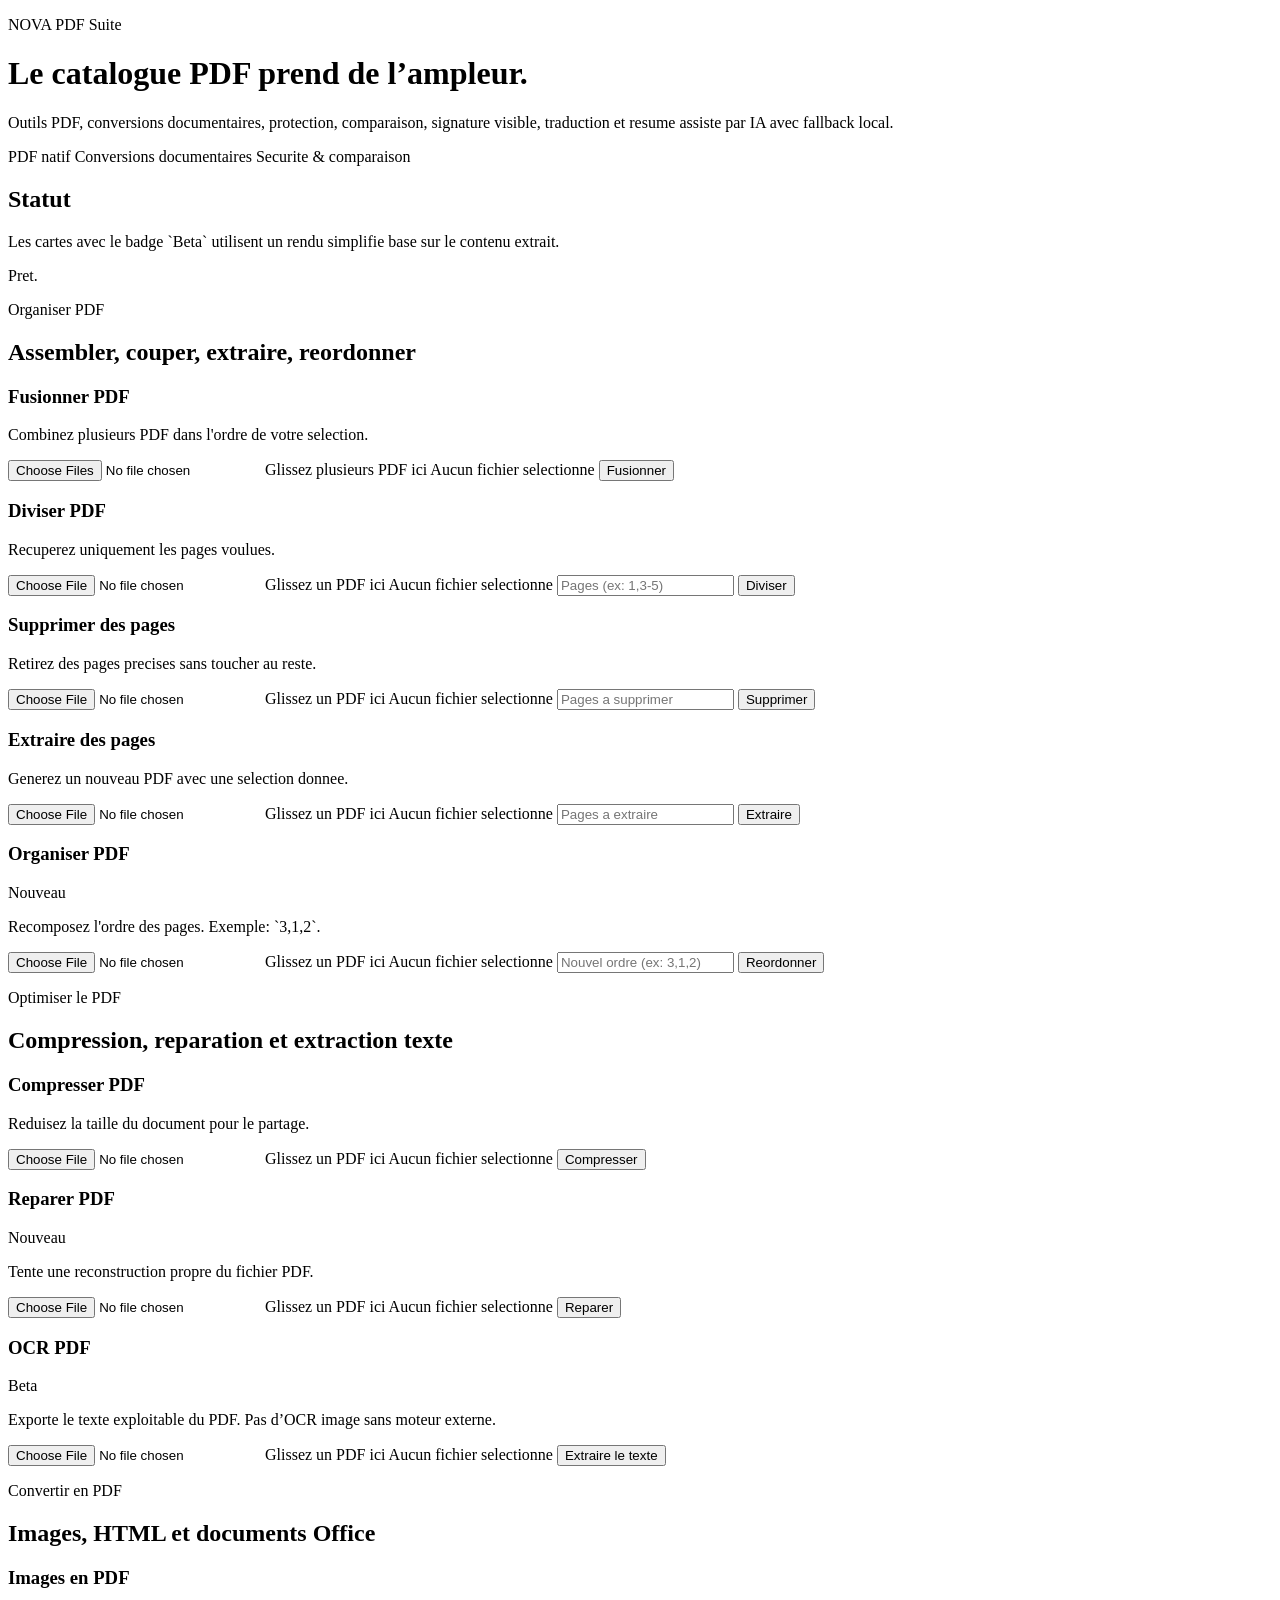
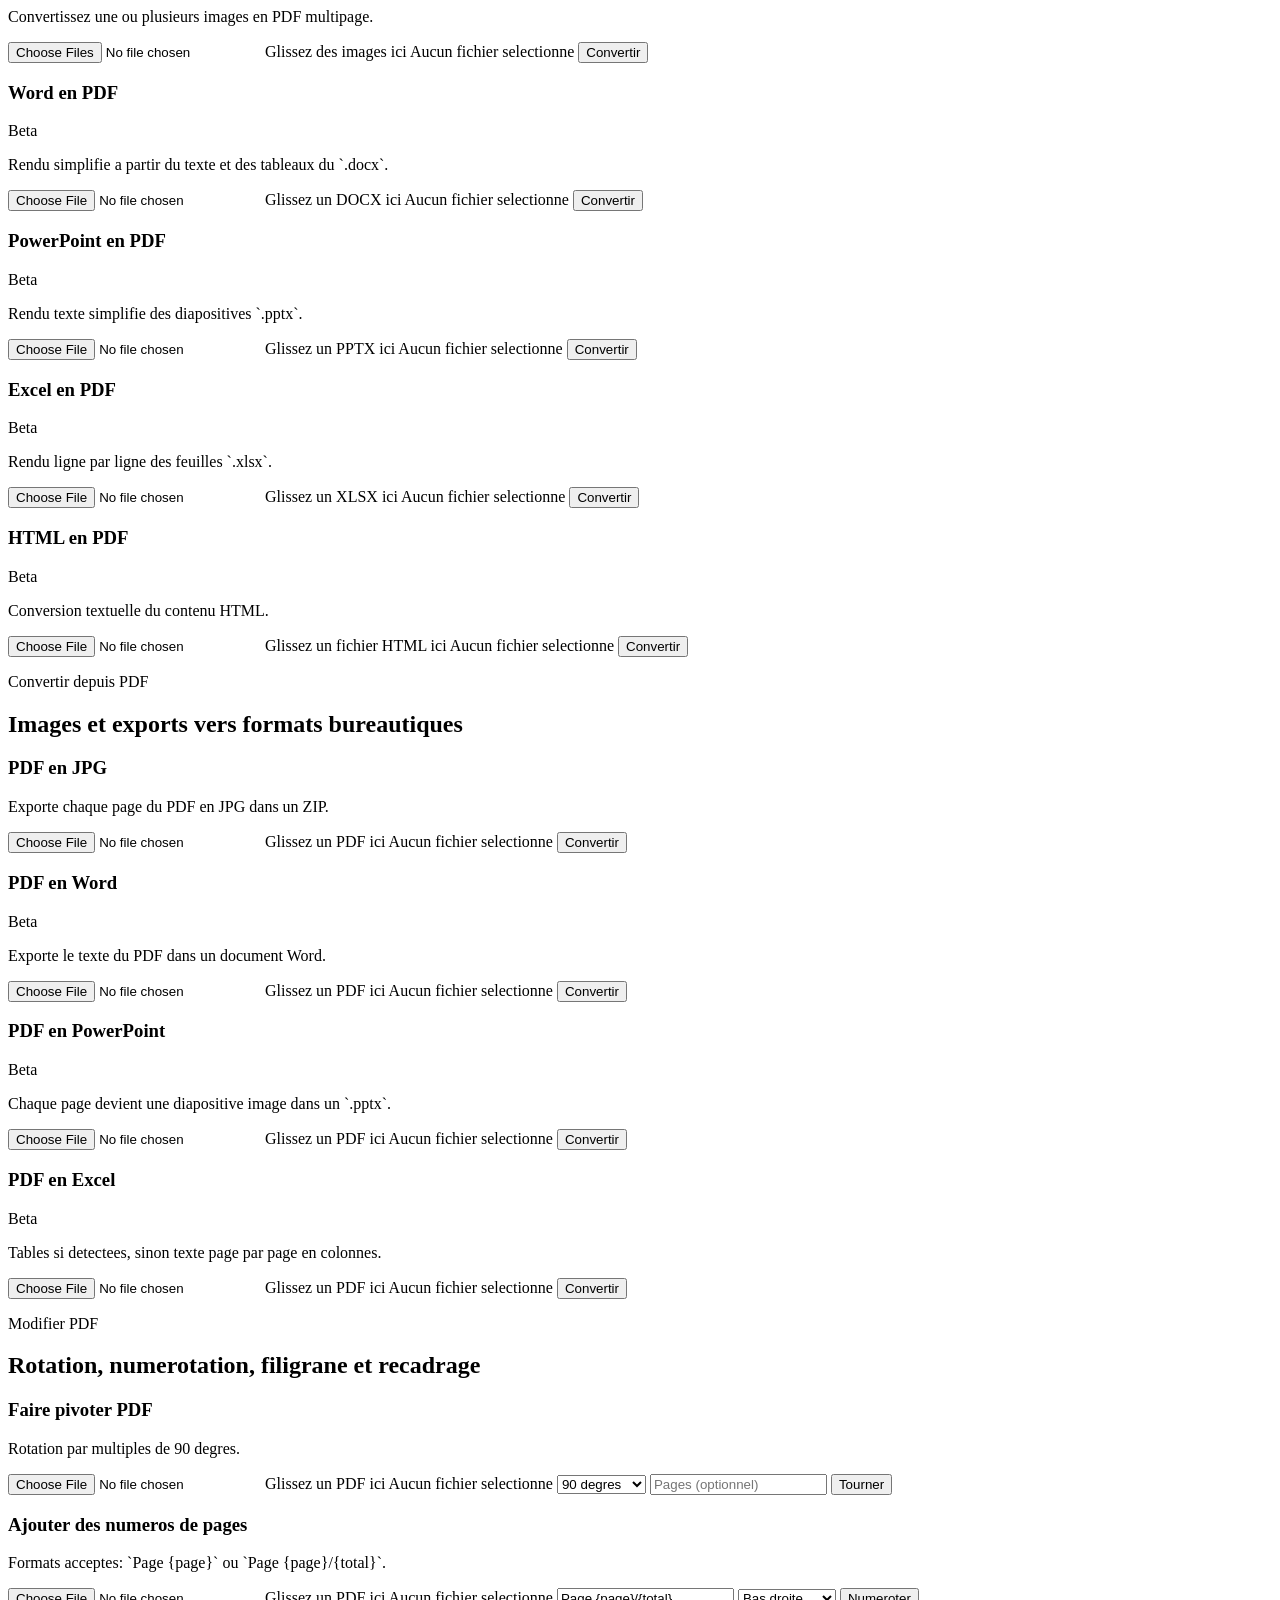
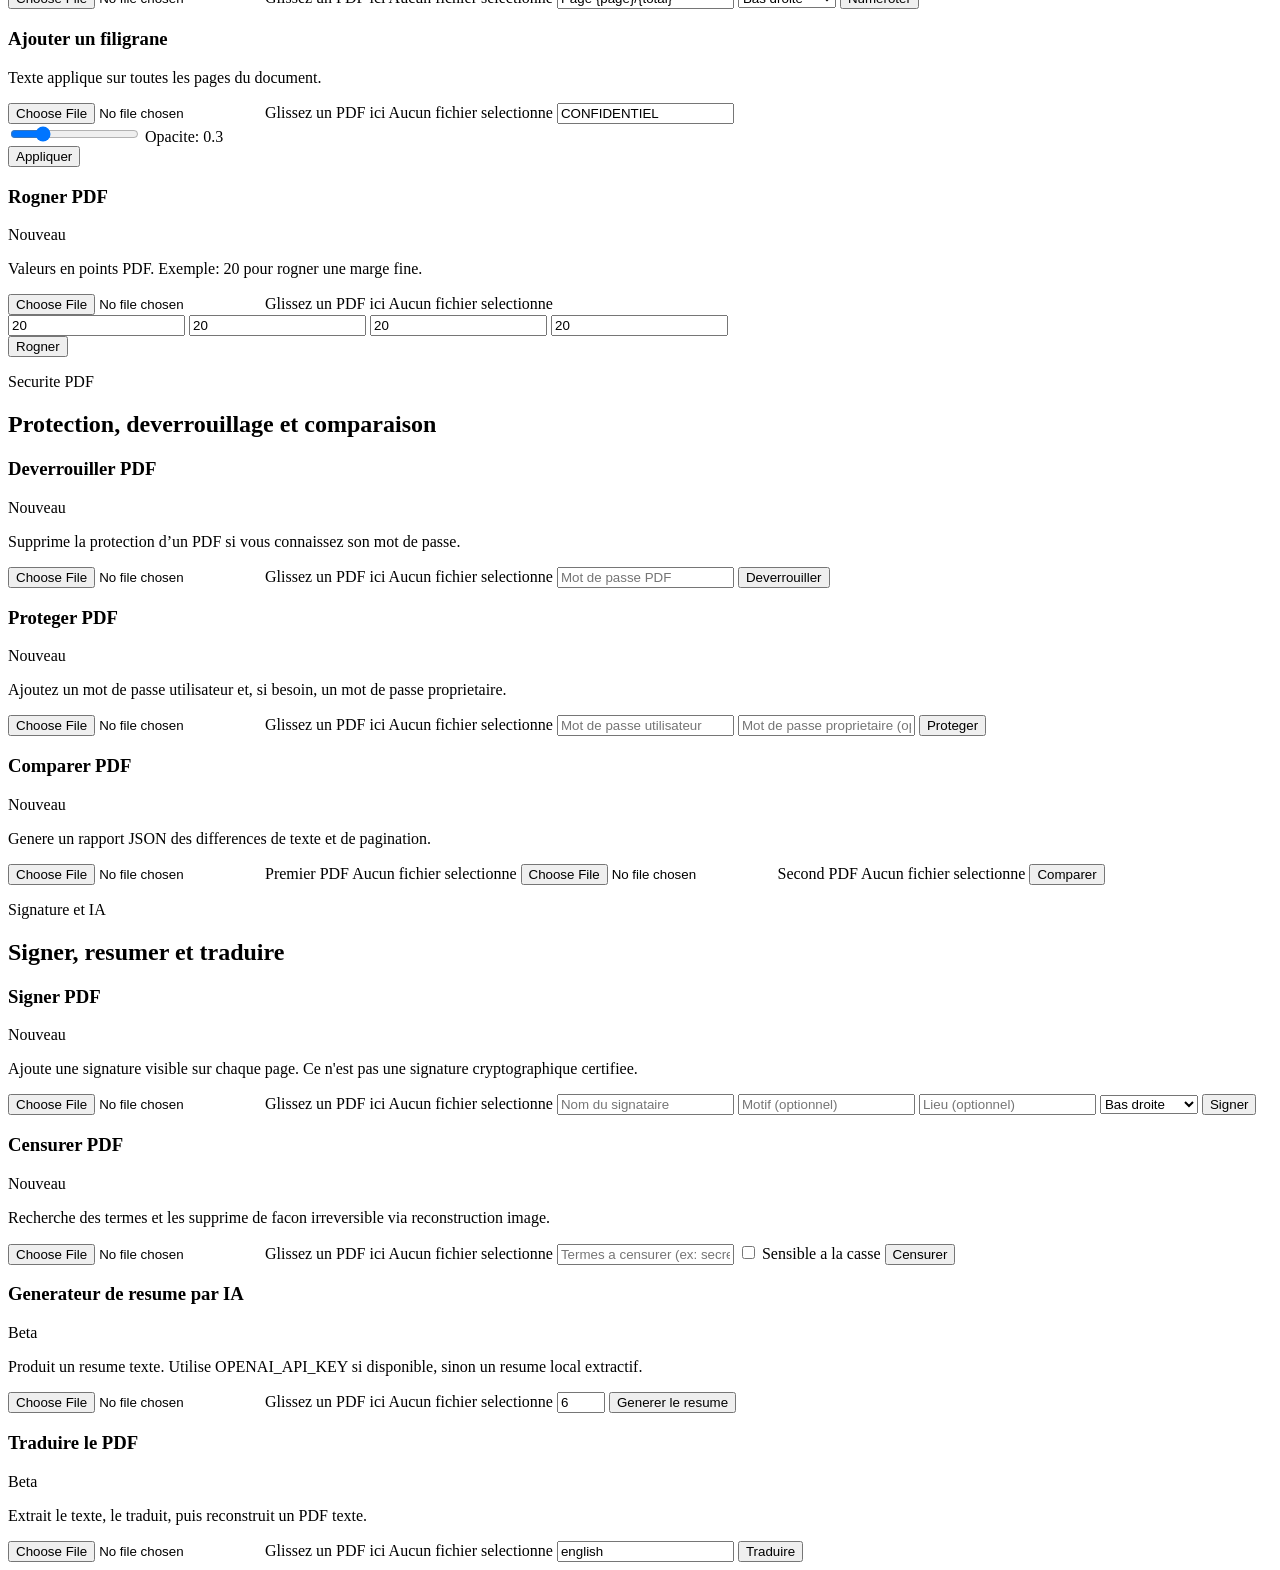
==== secret-cv-main/secret-cv-main/backend/app/static/index.html @ 1e3798c1 "feat(security): hardning backend and docker environment" ====
<!DOCTYPE html>
<html lang="fr">
<head>
  <meta charset="UTF-8" />
  <meta name="viewport" content="width=device-width, initial-scale=1.0" />
  <title>NOVA PDF Tools</title>
  <link rel="stylesheet" href="/static/styles.css" />
</head>
<body>
  <header class="hero">
    <div class="hero-copy">
      <p class="eyebrow">NOVA PDF Suite</p>
      <h1>Le catalogue PDF prend de l’ampleur.</h1>
      <p class="hero-text">
        Outils PDF, conversions documentaires, protection, comparaison, signature visible,
        traduction et resume assiste par IA avec fallback local.
      </p>
      <div class="hero-pills">
        <span>PDF natif</span>
        <span>Conversions documentaires</span>
        <span>Securite & comparaison</span>
      </div>
    </div>

    <aside class="status-panel">
      <h2>Statut</h2>
      <p class="status-caption">Les cartes avec le badge `Beta` utilisent un rendu simplifie base sur le contenu extrait.</p>
      <div id="message" class="info">Pret.</div>
      <div id="progressPanel" class="progress-panel" hidden>
        <div class="progress-row">
          <span id="progressLabel">Preparation</span>
          <span id="progressValue">0%</span>
        </div>
        <div class="progress-track" role="progressbar" aria-labelledby="progressLabel" aria-valuemin="0" aria-valuemax="100" aria-valuenow="0">
          <div id="progressBar" class="progress-bar"></div>
        </div>
      </div>
    </aside>
  </header>

  <main>
    <section class="group">
      <div class="group-heading">
        <p class="group-kicker">Organiser PDF</p>
        <h2>Assembler, couper, extraire, reordonner</h2>
      </div>

      <div class="tool-grid">
        <article class="tool-card">
          <h3>Fusionner PDF</h3>
          <p>Combinez plusieurs PDF dans l'ordre de votre selection.</p>
          <label class="dropzone" data-dropzone="mergeFiles">
            <input id="mergeFiles" class="file-input" type="file" multiple accept="application/pdf" />
            <span class="dropzone-title">Glissez plusieurs PDF ici</span>
            <span class="dropzone-meta" data-file-label="mergeFiles">Aucun fichier selectionne</span>
          </label>
          <button type="button" data-action="merge">Fusionner</button>
        </article>

        <article class="tool-card">
          <h3>Diviser PDF</h3>
          <p>Recuperez uniquement les pages voulues.</p>
          <label class="dropzone" data-dropzone="splitFile">
            <input id="splitFile" class="file-input" type="file" accept="application/pdf" />
            <span class="dropzone-title">Glissez un PDF ici</span>
            <span class="dropzone-meta" data-file-label="splitFile">Aucun fichier selectionne</span>
          </label>
          <input id="splitPages" type="text" placeholder="Pages (ex: 1,3-5)" />
          <button type="button" data-action="split">Diviser</button>
        </article>

        <article class="tool-card">
          <h3>Supprimer des pages</h3>
          <p>Retirez des pages precises sans toucher au reste.</p>
          <label class="dropzone" data-dropzone="deleteFile">
            <input id="deleteFile" class="file-input" type="file" accept="application/pdf" />
            <span class="dropzone-title">Glissez un PDF ici</span>
            <span class="dropzone-meta" data-file-label="deleteFile">Aucun fichier selectionne</span>
          </label>
          <input id="deletePages" type="text" placeholder="Pages a supprimer" />
          <button type="button" data-action="delete">Supprimer</button>
        </article>

        <article class="tool-card">
          <h3>Extraire des pages</h3>
          <p>Generez un nouveau PDF avec une selection donnee.</p>
          <label class="dropzone" data-dropzone="extractFile">
            <input id="extractFile" class="file-input" type="file" accept="application/pdf" />
            <span class="dropzone-title">Glissez un PDF ici</span>
            <span class="dropzone-meta" data-file-label="extractFile">Aucun fichier selectionne</span>
          </label>
          <input id="extractPages" type="text" placeholder="Pages a extraire" />
          <button type="button" data-action="extract">Extraire</button>
        </article>

        <article class="tool-card">
          <div class="title-row"><h3>Organiser PDF</h3><span class="badge">Nouveau</span></div>
          <p>Recomposez l'ordre des pages. Exemple: `3,1,2`.</p>
          <label class="dropzone" data-dropzone="reorderFile">
            <input id="reorderFile" class="file-input" type="file" accept="application/pdf" />
            <span class="dropzone-title">Glissez un PDF ici</span>
            <span class="dropzone-meta" data-file-label="reorderFile">Aucun fichier selectionne</span>
          </label>
          <input id="reorderPages" type="text" placeholder="Nouvel ordre (ex: 3,1,2)" />
          <button type="button" data-action="reorder">Reordonner</button>
        </article>
      </div>
    </section>

    <section class="group">
      <div class="group-heading">
        <p class="group-kicker">Optimiser le PDF</p>
        <h2>Compression, reparation et extraction texte</h2>
      </div>

      <div class="tool-grid compact-grid">
        <article class="tool-card">
          <h3>Compresser PDF</h3>
          <p>Reduisez la taille du document pour le partage.</p>
          <label class="dropzone" data-dropzone="compressFile">
            <input id="compressFile" class="file-input" type="file" accept="application/pdf" />
            <span class="dropzone-title">Glissez un PDF ici</span>
            <span class="dropzone-meta" data-file-label="compressFile">Aucun fichier selectionne</span>
          </label>
          <button type="button" data-action="compress">Compresser</button>
        </article>

        <article class="tool-card">
          <div class="title-row"><h3>Reparer PDF</h3><span class="badge">Nouveau</span></div>
          <p>Tente une reconstruction propre du fichier PDF.</p>
          <label class="dropzone" data-dropzone="repairFile">
            <input id="repairFile" class="file-input" type="file" accept="application/pdf" />
            <span class="dropzone-title">Glissez un PDF ici</span>
            <span class="dropzone-meta" data-file-label="repairFile">Aucun fichier selectionne</span>
          </label>
          <button type="button" data-action="repair">Reparer</button>
        </article>

        <article class="tool-card">
          <div class="title-row"><h3>OCR PDF</h3><span class="badge beta">Beta</span></div>
          <p>Exporte le texte exploitable du PDF. Pas d’OCR image sans moteur externe.</p>
          <label class="dropzone" data-dropzone="ocrFile">
            <input id="ocrFile" class="file-input" type="file" accept="application/pdf" />
            <span class="dropzone-title">Glissez un PDF ici</span>
            <span class="dropzone-meta" data-file-label="ocrFile">Aucun fichier selectionne</span>
          </label>
          <button type="button" data-action="ocr">Extraire le texte</button>
        </article>
      </div>
    </section>

    <section class="group">
      <div class="group-heading">
        <p class="group-kicker">Convertir en PDF</p>
        <h2>Images, HTML et documents Office</h2>
      </div>

      <div class="tool-grid">
        <article class="tool-card">
          <h3>Images en PDF</h3>
          <p>Convertissez une ou plusieurs images en PDF multipage.</p>
          <label class="dropzone" data-dropzone="imageFile">
            <input id="imageFile" class="file-input" type="file" multiple accept="image/*" />
            <span class="dropzone-title">Glissez des images ici</span>
            <span class="dropzone-meta" data-file-label="imageFile">Aucun fichier selectionne</span>
          </label>
          <button type="button" data-action="convert">Convertir</button>
        </article>

        <article class="tool-card">
          <div class="title-row"><h3>Word en PDF</h3><span class="badge beta">Beta</span></div>
          <p>Rendu simplifie a partir du texte et des tableaux du `.docx`.</p>
          <label class="dropzone" data-dropzone="wordToPdfFile">
            <input id="wordToPdfFile" class="file-input" type="file" accept=".docx" />
            <span class="dropzone-title">Glissez un DOCX ici</span>
            <span class="dropzone-meta" data-file-label="wordToPdfFile">Aucun fichier selectionne</span>
          </label>
          <button type="button" data-action="word-to-pdf">Convertir</button>
        </article>

        <article class="tool-card">
          <div class="title-row"><h3>PowerPoint en PDF</h3><span class="badge beta">Beta</span></div>
          <p>Rendu texte simplifie des diapositives `.pptx`.</p>
          <label class="dropzone" data-dropzone="powerpointToPdfFile">
            <input id="powerpointToPdfFile" class="file-input" type="file" accept=".pptx" />
            <span class="dropzone-title">Glissez un PPTX ici</span>
            <span class="dropzone-meta" data-file-label="powerpointToPdfFile">Aucun fichier selectionne</span>
          </label>
          <button type="button" data-action="powerpoint-to-pdf">Convertir</button>
        </article>

        <article class="tool-card">
          <div class="title-row"><h3>Excel en PDF</h3><span class="badge beta">Beta</span></div>
          <p>Rendu ligne par ligne des feuilles `.xlsx`.</p>
          <label class="dropzone" data-dropzone="excelToPdfFile">
            <input id="excelToPdfFile" class="file-input" type="file" accept=".xlsx" />
            <span class="dropzone-title">Glissez un XLSX ici</span>
            <span class="dropzone-meta" data-file-label="excelToPdfFile">Aucun fichier selectionne</span>
          </label>
          <button type="button" data-action="excel-to-pdf">Convertir</button>
        </article>

        <article class="tool-card">
          <div class="title-row"><h3>HTML en PDF</h3><span class="badge beta">Beta</span></div>
          <p>Conversion textuelle du contenu HTML.</p>
          <label class="dropzone" data-dropzone="htmlToPdfFile">
            <input id="htmlToPdfFile" class="file-input" type="file" accept=".html,.htm" />
            <span class="dropzone-title">Glissez un fichier HTML ici</span>
            <span class="dropzone-meta" data-file-label="htmlToPdfFile">Aucun fichier selectionne</span>
          </label>
          <button type="button" data-action="html-to-pdf">Convertir</button>
        </article>
      </div>
    </section>

    <section class="group">
      <div class="group-heading">
        <p class="group-kicker">Convertir depuis PDF</p>
        <h2>Images et exports vers formats bureautiques</h2>
      </div>

      <div class="tool-grid">
        <article class="tool-card">
          <h3>PDF en JPG</h3>
          <p>Exporte chaque page du PDF en JPG dans un ZIP.</p>
          <label class="dropzone" data-dropzone="pdfToJpgFile">
            <input id="pdfToJpgFile" class="file-input" type="file" accept="application/pdf" />
            <span class="dropzone-title">Glissez un PDF ici</span>
            <span class="dropzone-meta" data-file-label="pdfToJpgFile">Aucun fichier selectionne</span>
          </label>
          <button type="button" data-action="pdf-to-jpg">Convertir</button>
        </article>

        <article class="tool-card">
          <div class="title-row"><h3>PDF en Word</h3><span class="badge beta">Beta</span></div>
          <p>Exporte le texte du PDF dans un document Word.</p>
          <label class="dropzone" data-dropzone="pdfToWordFile">
            <input id="pdfToWordFile" class="file-input" type="file" accept="application/pdf" />
            <span class="dropzone-title">Glissez un PDF ici</span>
            <span class="dropzone-meta" data-file-label="pdfToWordFile">Aucun fichier selectionne</span>
          </label>
          <button type="button" data-action="pdf-to-word">Convertir</button>
        </article>

        <article class="tool-card">
          <div class="title-row"><h3>PDF en PowerPoint</h3><span class="badge beta">Beta</span></div>
          <p>Chaque page devient une diapositive image dans un `.pptx`.</p>
          <label class="dropzone" data-dropzone="pdfToPowerPointFile">
            <input id="pdfToPowerPointFile" class="file-input" type="file" accept="application/pdf" />
            <span class="dropzone-title">Glissez un PDF ici</span>
            <span class="dropzone-meta" data-file-label="pdfToPowerPointFile">Aucun fichier selectionne</span>
          </label>
          <button type="button" data-action="pdf-to-powerpoint">Convertir</button>
        </article>

        <article class="tool-card">
          <div class="title-row"><h3>PDF en Excel</h3><span class="badge beta">Beta</span></div>
          <p>Tables si detectees, sinon texte page par page en colonnes.</p>
          <label class="dropzone" data-dropzone="pdfToExcelFile">
            <input id="pdfToExcelFile" class="file-input" type="file" accept="application/pdf" />
            <span class="dropzone-title">Glissez un PDF ici</span>
            <span class="dropzone-meta" data-file-label="pdfToExcelFile">Aucun fichier selectionne</span>
          </label>
          <button type="button" data-action="pdf-to-excel">Convertir</button>
        </article>
      </div>
    </section>

    <section class="group">
      <div class="group-heading">
        <p class="group-kicker">Modifier PDF</p>
        <h2>Rotation, numerotation, filigrane et recadrage</h2>
      </div>

      <div class="tool-grid">
        <article class="tool-card">
          <h3>Faire pivoter PDF</h3>
          <p>Rotation par multiples de 90 degres.</p>
          <label class="dropzone" data-dropzone="rotateFile">
            <input id="rotateFile" class="file-input" type="file" accept="application/pdf" />
            <span class="dropzone-title">Glissez un PDF ici</span>
            <span class="dropzone-meta" data-file-label="rotateFile">Aucun fichier selectionne</span>
          </label>
          <select id="rotateAngle">
            <option value="90">90 degres</option>
            <option value="180">180 degres</option>
            <option value="270">270 degres</option>
          </select>
          <input id="rotatePages" type="text" placeholder="Pages (optionnel)" />
          <button type="button" data-action="rotate">Tourner</button>
        </article>

        <article class="tool-card">
          <h3>Ajouter des numeros de pages</h3>
          <p>Formats acceptes: `Page {page}` ou `Page {page}/{total}`.</p>
          <label class="dropzone" data-dropzone="numberingFile">
            <input id="numberingFile" class="file-input" type="file" accept="application/pdf" />
            <span class="dropzone-title">Glissez un PDF ici</span>
            <span class="dropzone-meta" data-file-label="numberingFile">Aucun fichier selectionne</span>
          </label>
          <input id="numberingFormat" type="text" value="Page {page}/{total}" />
          <select id="numberingPosition">
            <option value="bottom-right">Bas droite</option>
            <option value="bottom-center">Bas centre</option>
            <option value="bottom-left">Bas gauche</option>
            <option value="top-right">Haut droite</option>
            <option value="top-center">Haut centre</option>
            <option value="top-left">Haut gauche</option>
          </select>
          <button type="button" data-action="numbering">Numeroter</button>
        </article>

        <article class="tool-card">
          <h3>Ajouter un filigrane</h3>
          <p>Texte applique sur toutes les pages du document.</p>
          <label class="dropzone" data-dropzone="watermarkFile">
            <input id="watermarkFile" class="file-input" type="file" accept="application/pdf" />
            <span class="dropzone-title">Glissez un PDF ici</span>
            <span class="dropzone-meta" data-file-label="watermarkFile">Aucun fichier selectionne</span>
          </label>
          <input id="watermarkText" type="text" value="CONFIDENTIEL" />
          <div class="slider-row">
            <input id="watermarkOpacity" type="range" min="0.1" max="1" step="0.1" value="0.3" />
            <span id="opacityLabel">Opacite: 0.3</span>
          </div>
          <button type="button" data-action="watermark">Appliquer</button>
        </article>

        <article class="tool-card">
          <div class="title-row"><h3>Rogner PDF</h3><span class="badge">Nouveau</span></div>
          <p>Valeurs en points PDF. Exemple: 20 pour rogner une marge fine.</p>
          <label class="dropzone" data-dropzone="cropFile">
            <input id="cropFile" class="file-input" type="file" accept="application/pdf" />
            <span class="dropzone-title">Glissez un PDF ici</span>
            <span class="dropzone-meta" data-file-label="cropFile">Aucun fichier selectionne</span>
          </label>
          <div class="mini-grid">
            <input id="cropTop" type="number" min="0" step="1" placeholder="Haut" value="20" />
            <input id="cropRight" type="number" min="0" step="1" placeholder="Droite" value="20" />
            <input id="cropBottom" type="number" min="0" step="1" placeholder="Bas" value="20" />
            <input id="cropLeft" type="number" min="0" step="1" placeholder="Gauche" value="20" />
          </div>
          <button type="button" data-action="crop">Rogner</button>
        </article>
      </div>
    </section>

    <section class="group">
      <div class="group-heading">
        <p class="group-kicker">Securite PDF</p>
        <h2>Protection, deverrouillage et comparaison</h2>
      </div>

      <div class="tool-grid compact-grid">
        <article class="tool-card">
          <div class="title-row"><h3>Deverrouiller PDF</h3><span class="badge">Nouveau</span></div>
          <p>Supprime la protection d’un PDF si vous connaissez son mot de passe.</p>
          <label class="dropzone" data-dropzone="unlockFile">
            <input id="unlockFile" class="file-input" type="file" accept="application/pdf" />
            <span class="dropzone-title">Glissez un PDF ici</span>
            <span class="dropzone-meta" data-file-label="unlockFile">Aucun fichier selectionne</span>
          </label>
          <input id="unlockPassword" type="password" placeholder="Mot de passe PDF" />
          <button type="button" data-action="unlock">Deverrouiller</button>
        </article>

        <article class="tool-card">
          <div class="title-row"><h3>Proteger PDF</h3><span class="badge">Nouveau</span></div>
          <p>Ajoutez un mot de passe utilisateur et, si besoin, un mot de passe proprietaire.</p>
          <label class="dropzone" data-dropzone="protectFile">
            <input id="protectFile" class="file-input" type="file" accept="application/pdf" />
            <span class="dropzone-title">Glissez un PDF ici</span>
            <span class="dropzone-meta" data-file-label="protectFile">Aucun fichier selectionne</span>
          </label>
          <input id="protectUserPassword" type="password" placeholder="Mot de passe utilisateur" />
          <input id="protectOwnerPassword" type="password" placeholder="Mot de passe proprietaire (optionnel)" />
          <button type="button" data-action="protect">Proteger</button>
        </article>

        <article class="tool-card">
          <div class="title-row"><h3>Comparer PDF</h3><span class="badge">Nouveau</span></div>
          <p>Genere un rapport JSON des differences de texte et de pagination.</p>
          <label class="dropzone" data-dropzone="compareFileA">
            <input id="compareFileA" class="file-input" type="file" accept="application/pdf" />
            <span class="dropzone-title">Premier PDF</span>
            <span class="dropzone-meta" data-file-label="compareFileA">Aucun fichier selectionne</span>
          </label>
          <label class="dropzone" data-dropzone="compareFileB">
            <input id="compareFileB" class="file-input" type="file" accept="application/pdf" />
            <span class="dropzone-title">Second PDF</span>
            <span class="dropzone-meta" data-file-label="compareFileB">Aucun fichier selectionne</span>
          </label>
          <button type="button" data-action="compare">Comparer</button>
        </article>
      </div>
    </section>

    <section class="group">
      <div class="group-heading">
        <p class="group-kicker">Signature et IA</p>
        <h2>Signer, resumer et traduire</h2>
      </div>

      <div class="tool-grid compact-grid">
        <article class="tool-card">
          <div class="title-row"><h3>Signer PDF</h3><span class="badge">Nouveau</span></div>
          <p>Ajoute une signature visible sur chaque page. Ce n'est pas une signature cryptographique certifiee.</p>
          <label class="dropzone" data-dropzone="signFile">
            <input id="signFile" class="file-input" type="file" accept="application/pdf" />
            <span class="dropzone-title">Glissez un PDF ici</span>
            <span class="dropzone-meta" data-file-label="signFile">Aucun fichier selectionne</span>
          </label>
          <input id="signerName" type="text" placeholder="Nom du signataire" />
          <input id="signReason" type="text" placeholder="Motif (optionnel)" />
          <input id="signLocation" type="text" placeholder="Lieu (optionnel)" />
          <select id="signPosition">
            <option value="bottom-right">Bas droite</option>
            <option value="bottom-left">Bas gauche</option>
            <option value="top-right">Haut droite</option>
            <option value="top-left">Haut gauche</option>
          </select>
          <button type="button" data-action="sign">Signer</button>
        </article>
        <article class="tool-card">
          <div class="title-row"><h3>Censurer PDF</h3><span class="badge">Nouveau</span></div>
          <p>Recherche des termes et les supprime de facon irreversible via reconstruction image.</p>
          <label class="dropzone" data-dropzone="censorFile">
            <input id="censorFile" class="file-input" type="file" accept="application/pdf" />
            <span class="dropzone-title">Glissez un PDF ici</span>
            <span class="dropzone-meta" data-file-label="censorFile">Aucun fichier selectionne</span>
          </label>
          <input id="censorTerms" type="text" placeholder="Termes a censurer (ex: secret, client, email)" />
          <label class="checkbox-row">
            <input id="censorCaseSensitive" type="checkbox" />
            <span>Sensible a la casse</span>
          </label>
          <button type="button" data-action="censor">Censurer</button>
        </article>
        <article class="tool-card">
          <div class="title-row"><h3>Generateur de resume par IA</h3><span class="badge beta">Beta</span></div>
          <p>Produit un resume texte. Utilise OPENAI_API_KEY si disponible, sinon un resume local extractif.</p>
          <label class="dropzone" data-dropzone="summaryFile">
            <input id="summaryFile" class="file-input" type="file" accept="application/pdf" />
            <span class="dropzone-title">Glissez un PDF ici</span>
            <span class="dropzone-meta" data-file-label="summaryFile">Aucun fichier selectionne</span>
          </label>
          <input id="summarySentences" type="number" min="1" max="20" step="1" value="6" />
          <button type="button" data-action="summarize">Generer le resume</button>
        </article>
        <article class="tool-card">
          <div class="title-row"><h3>Traduire le PDF</h3><span class="badge beta">Beta</span></div>
          <p>Extrait le texte, le traduit, puis reconstruit un PDF texte.</p>
          <label class="dropzone" data-dropzone="translateFile">
            <input id="translateFile" class="file-input" type="file" accept="application/pdf" />
            <span class="dropzone-title">Glissez un PDF ici</span>
            <span class="dropzone-meta" data-file-label="translateFile">Aucun fichier selectionne</span>
          </label>
          <input id="targetLanguage" type="text" value="english" placeholder="Langue cible" />
          <button type="button" data-action="translate">Traduire</button>
        </article>
      </div>
    </section>
  </main>

  <script src="/static/app.js"></script>
</body>
</html>
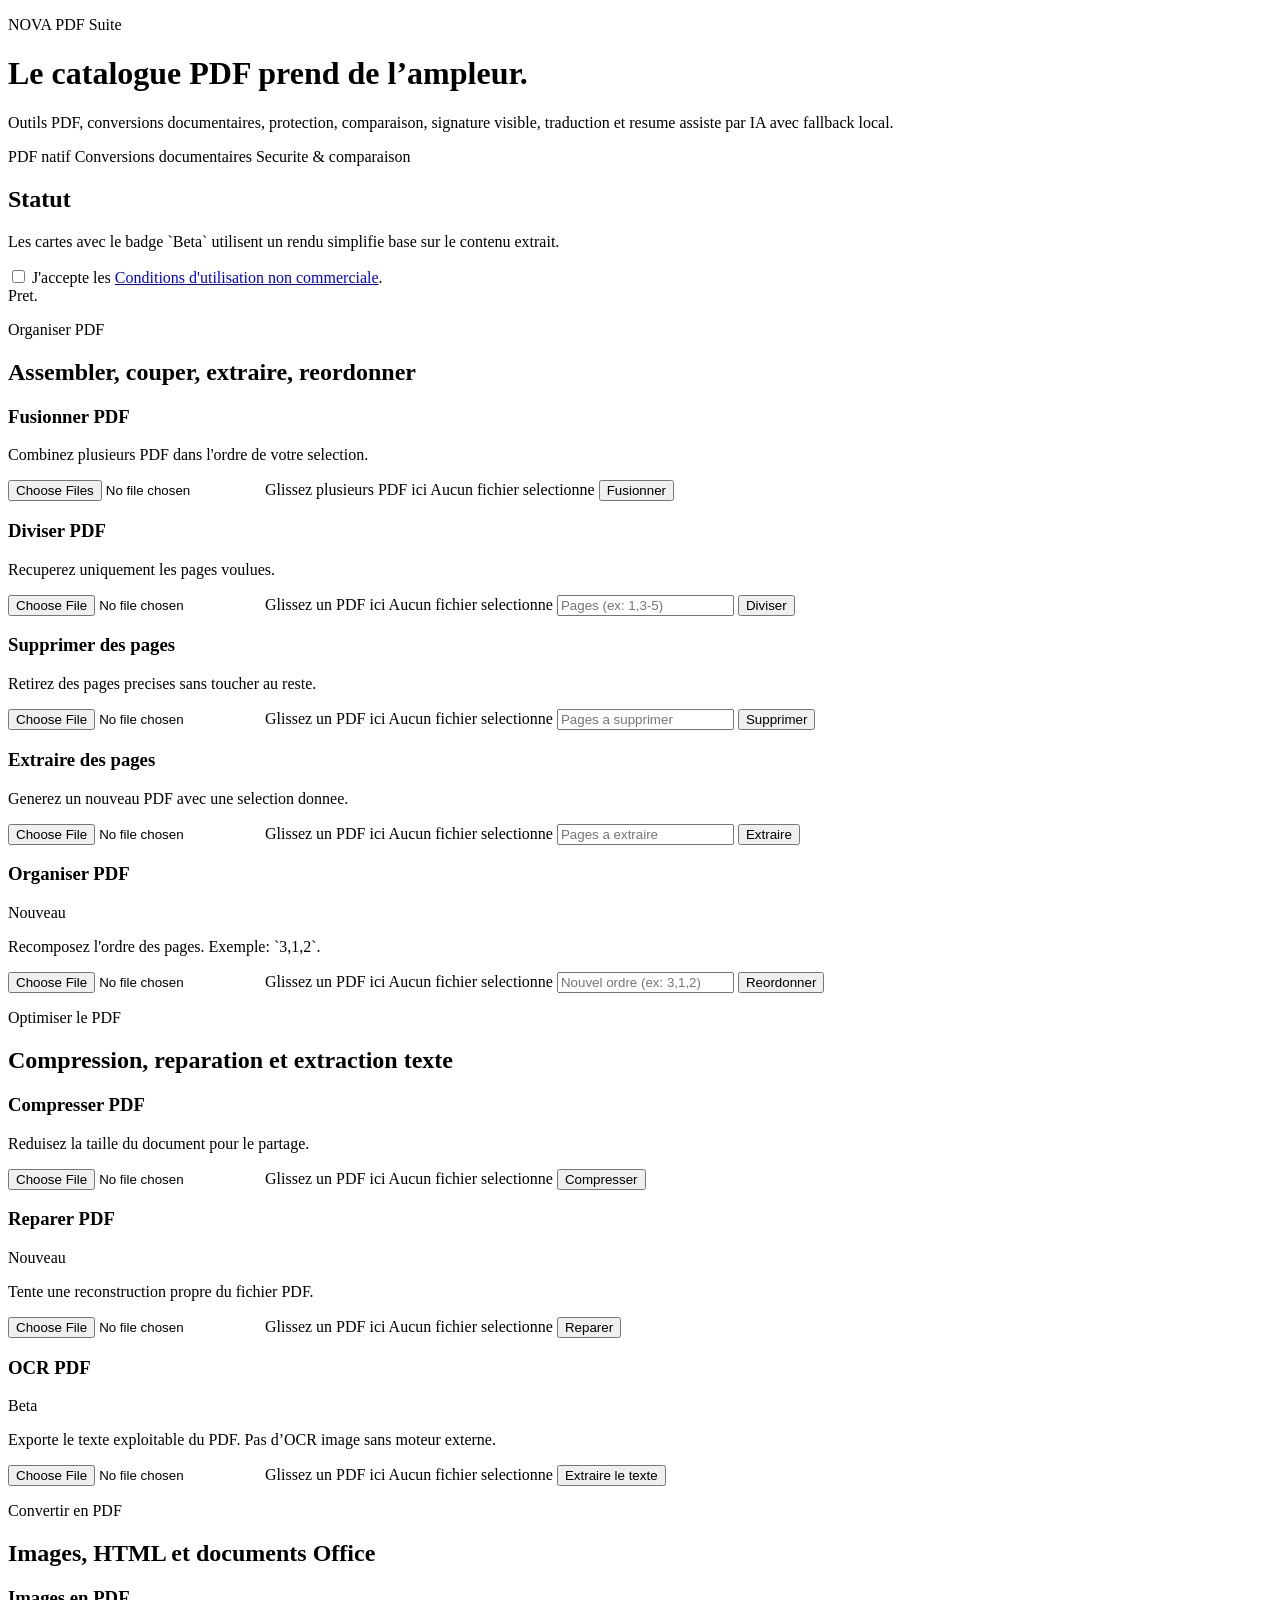
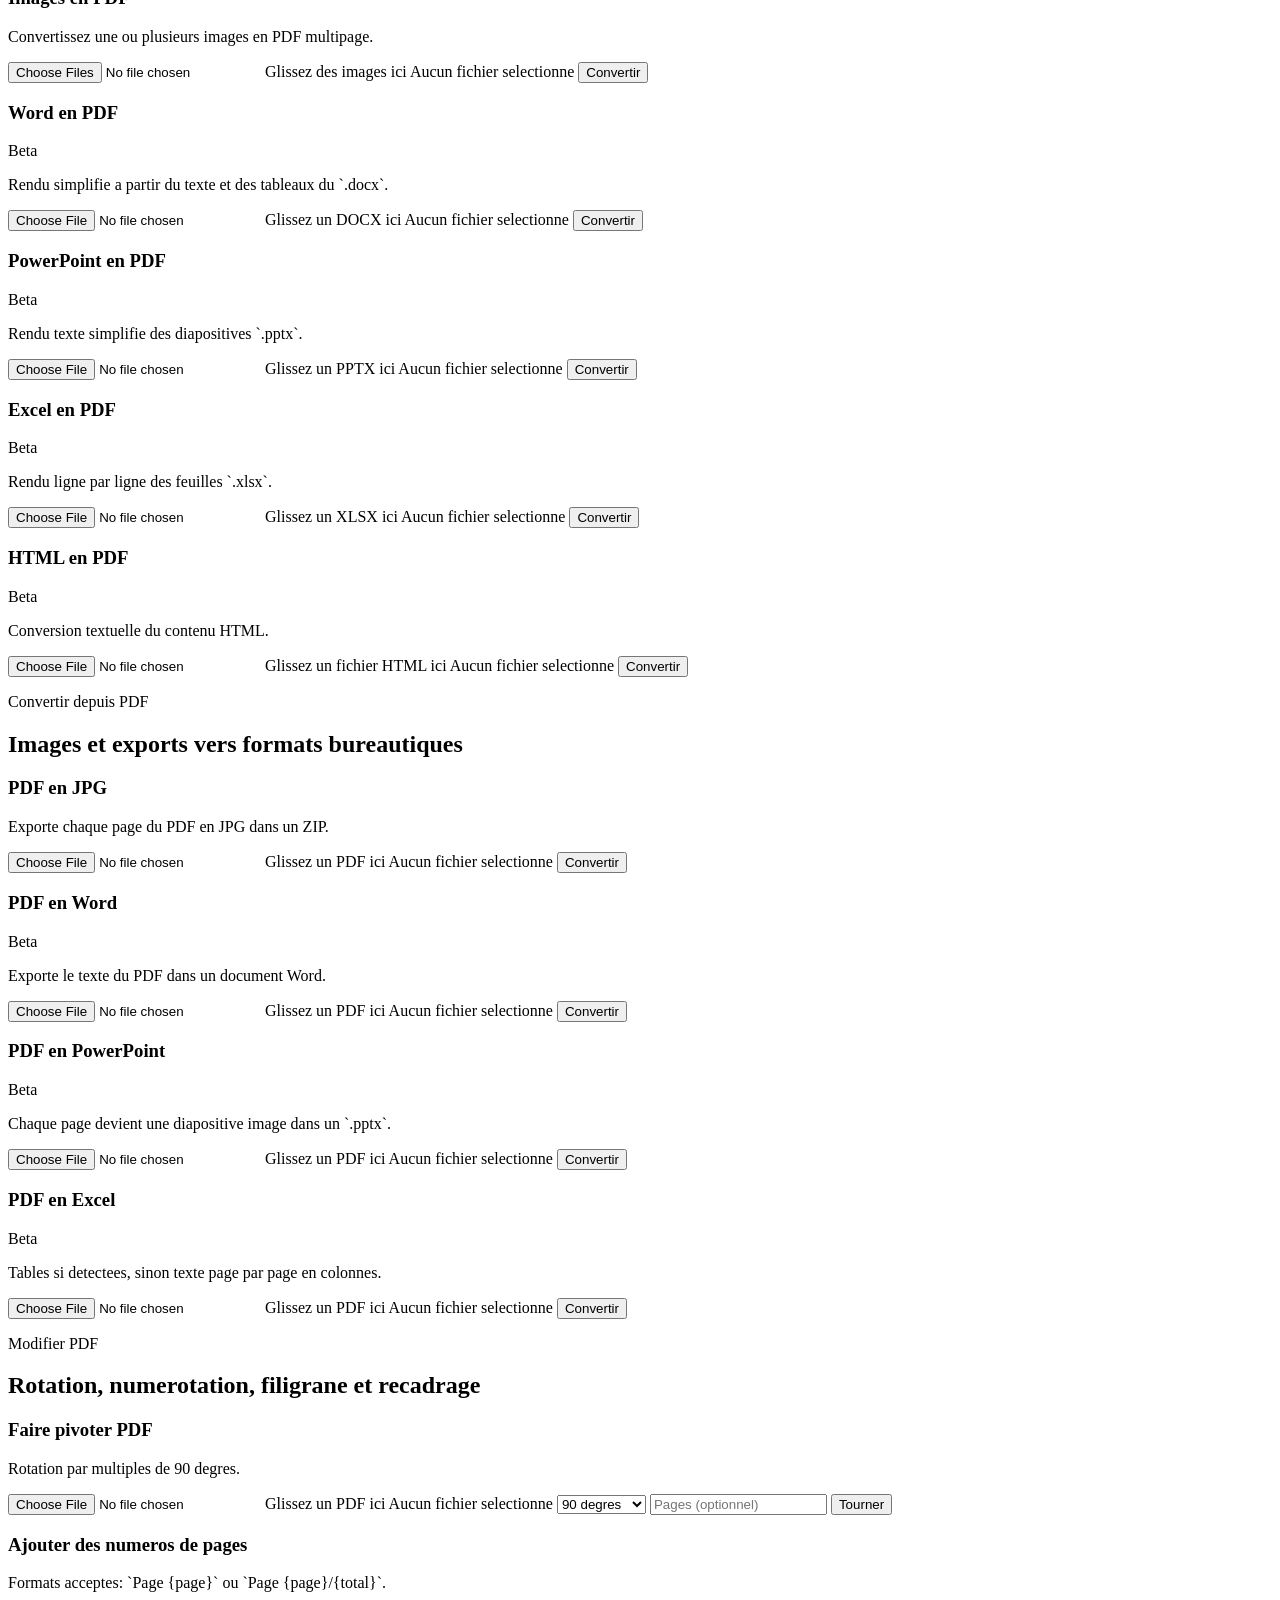
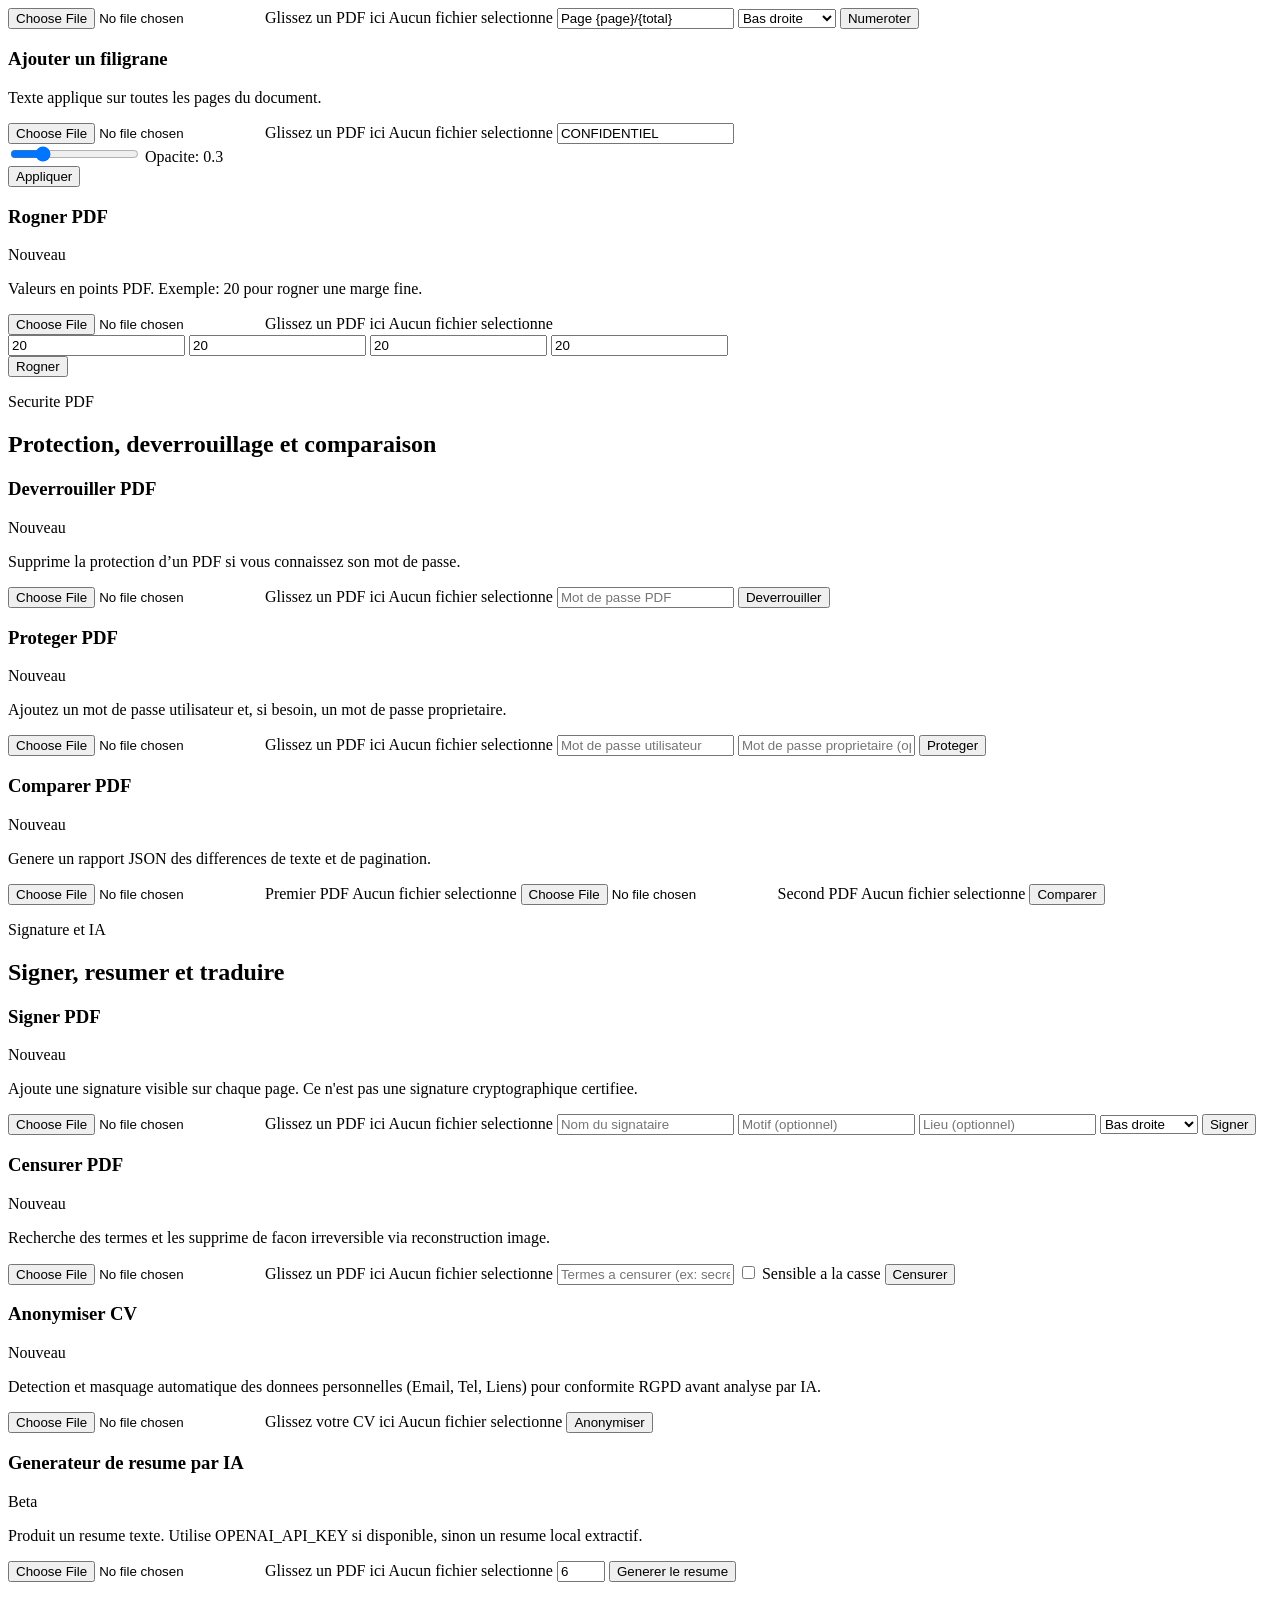
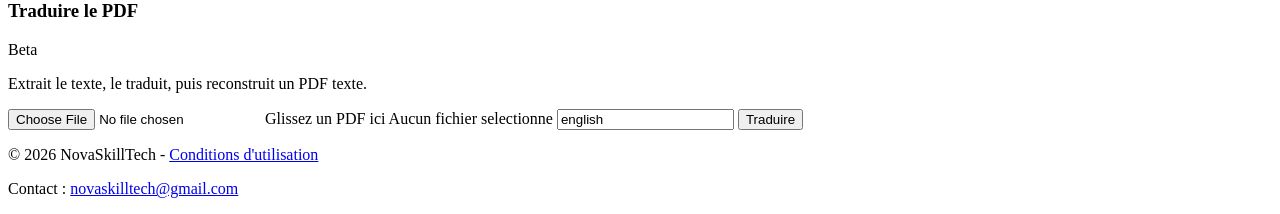
==== commit 5382ea54: "feat(anonymizer): total redaction of PII (Name, Tel, LinkedIn, Photo) and ZIP detection" ====
--- a/secret-cv-main/secret-cv-main/backend/app/static/index.html
+++ b/secret-cv-main/secret-cv-main/backend/app/static/index.html
@@ -5,6 +5,21 @@
   <meta name="viewport" content="width=device-width, initial-scale=1.0" />
   <title>NOVA PDF Tools</title>
   <link rel="stylesheet" href="/static/styles.css" />
+  <link rel="icon" type="image/png" href="/static/favicon.png" />
+  
+  <!-- Open Graph / Facebook -->
+  <meta property="og:type" content="website" />
+  <meta property="og:url" content="https://nova-pdf-service-947356912712.europe-west1.run.app/" />
+  <meta property="og:title" content="Nova PDF Tools - La Suite PDF Ultime avec IA" />
+  <meta property="og:description" content="Fusionnez, divisez, compressez et convertissez vos PDF. Profitez d'outils avancés par IA : résumé automatique, traduction et censure sécurisée. 100% sécurisé et ultra-rapide." />
+  <meta property="og:image" content="/static/og-image.png" />
+
+  <!-- Twitter -->
+  <meta property="twitter:card" content="summary_large_image" />
+  <meta property="twitter:url" content="https://nova-pdf-service-947356912712.europe-west1.run.app/" />
+  <meta property="twitter:title" content="Nova PDF Tools - Suite PDF & IA" />
+  <meta property="twitter:description" content="La suite PDF complète avec résumé par IA, traduction et outils de sécurité avancés." />
+  <meta property="twitter:image" content="/static/og-image.png" />
 </head>
 <body>
   <header class="hero">
@@ -25,6 +40,14 @@
     <aside class="status-panel">
       <h2>Statut</h2>
       <p class="status-caption">Les cartes avec le badge `Beta` utilisent un rendu simplifie base sur le contenu extrait.</p>
+      
+      <div class="consent-box">
+        <label class="checkbox-row">
+          <input id="acceptTerms" type="checkbox" />
+          <span>J'accepte les <a href="/static/terms.html" target="_blank">Conditions d'utilisation non commerciale</a>.</span>
+        </label>
+      </div>
+
       <div id="message" class="info">Pret.</div>
       <div id="progressPanel" class="progress-panel" hidden>
         <div class="progress-row">
@@ -437,6 +460,16 @@
           <button type="button" data-action="censor">Censurer</button>
         </article>
         <article class="tool-card">
+          <div class="title-row"><h3>Anonymiser CV</h3><span class="badge">Nouveau</span></div>
+          <p>Detection et masquage automatique des donnees personnelles (Email, Tel, Liens) pour conformite RGPD avant analyse par IA.</p>
+          <label class="dropzone" data-dropzone="anonymizeFile">
+            <input id="anonymizeFile" class="file-input" type="file" accept="application/pdf" />
+            <span class="dropzone-title">Glissez votre CV ici</span>
+            <span class="dropzone-meta" data-file-label="anonymizeFile">Aucun fichier selectionne</span>
+          </label>
+          <button type="button" data-action="anonymize">Anonymiser</button>
+        </article>
+        <article class="tool-card">
           <div class="title-row"><h3>Generateur de resume par IA</h3><span class="badge beta">Beta</span></div>
           <p>Produit un resume texte. Utilise OPENAI_API_KEY si disponible, sinon un resume local extractif.</p>
           <label class="dropzone" data-dropzone="summaryFile">
@@ -462,6 +495,11 @@
     </section>
   </main>
 
+  <footer class="site-footer">
+    <p>&copy; 2026 NovaSkillTech - <a href="/static/terms.html" target="_blank">Conditions d'utilisation</a></p>
+    <p>Contact : <a href="mailto:novaskilltech@gmail.com">novaskilltech@gmail.com</a></p>
+  </footer>
+
   <script src="/static/app.js"></script>
 </body>
 </html>
